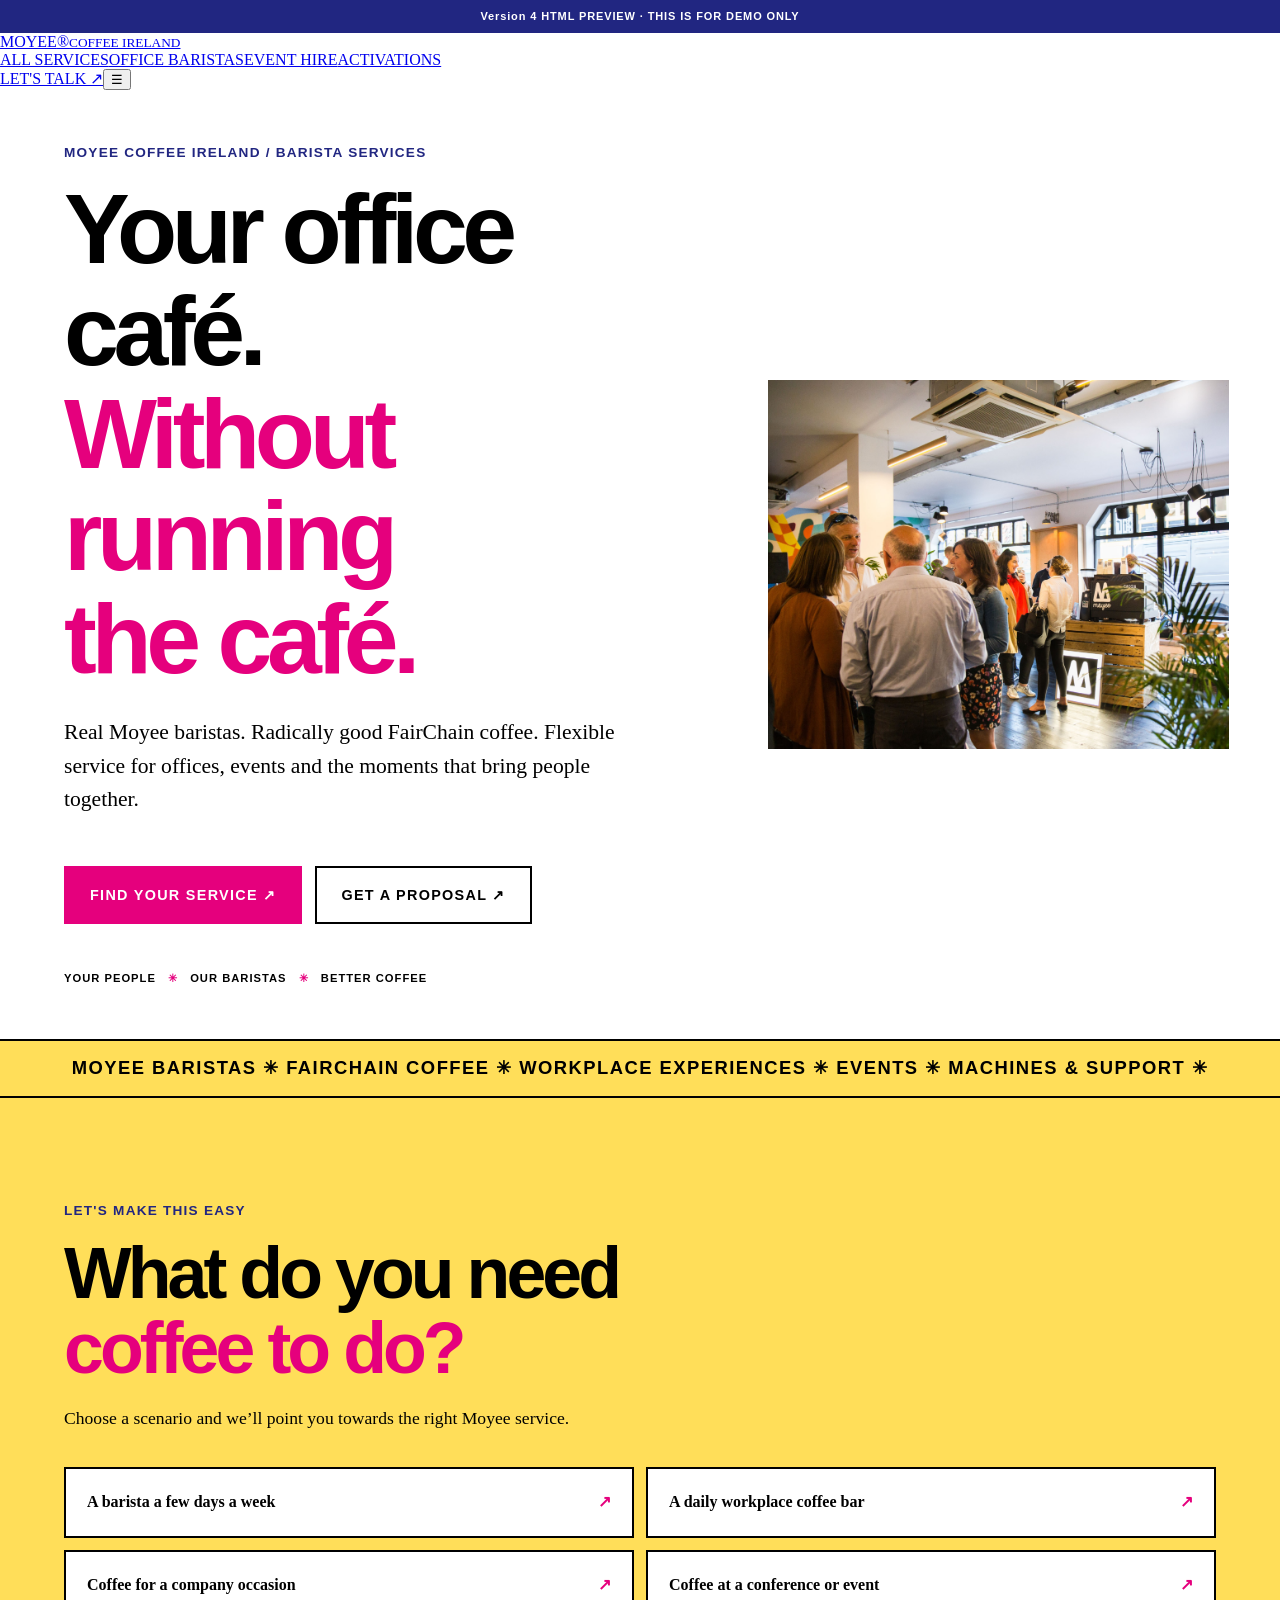
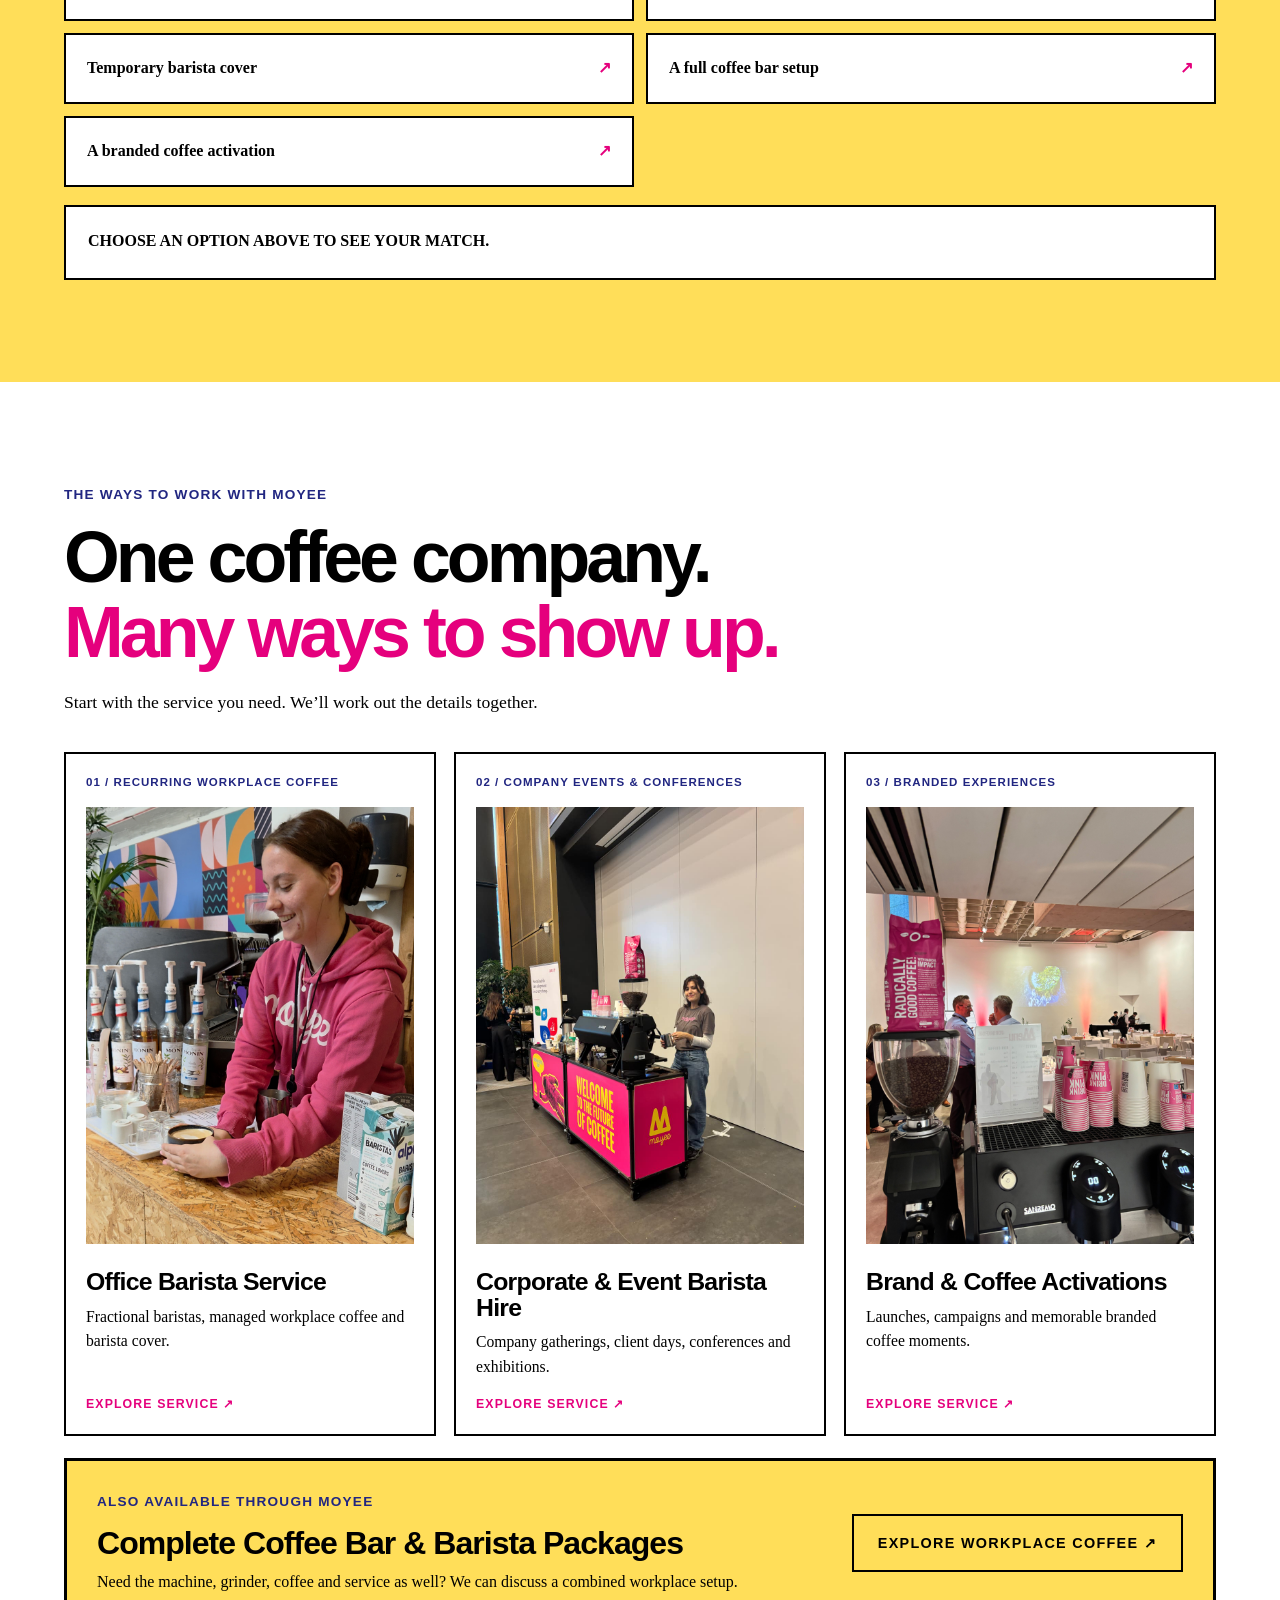
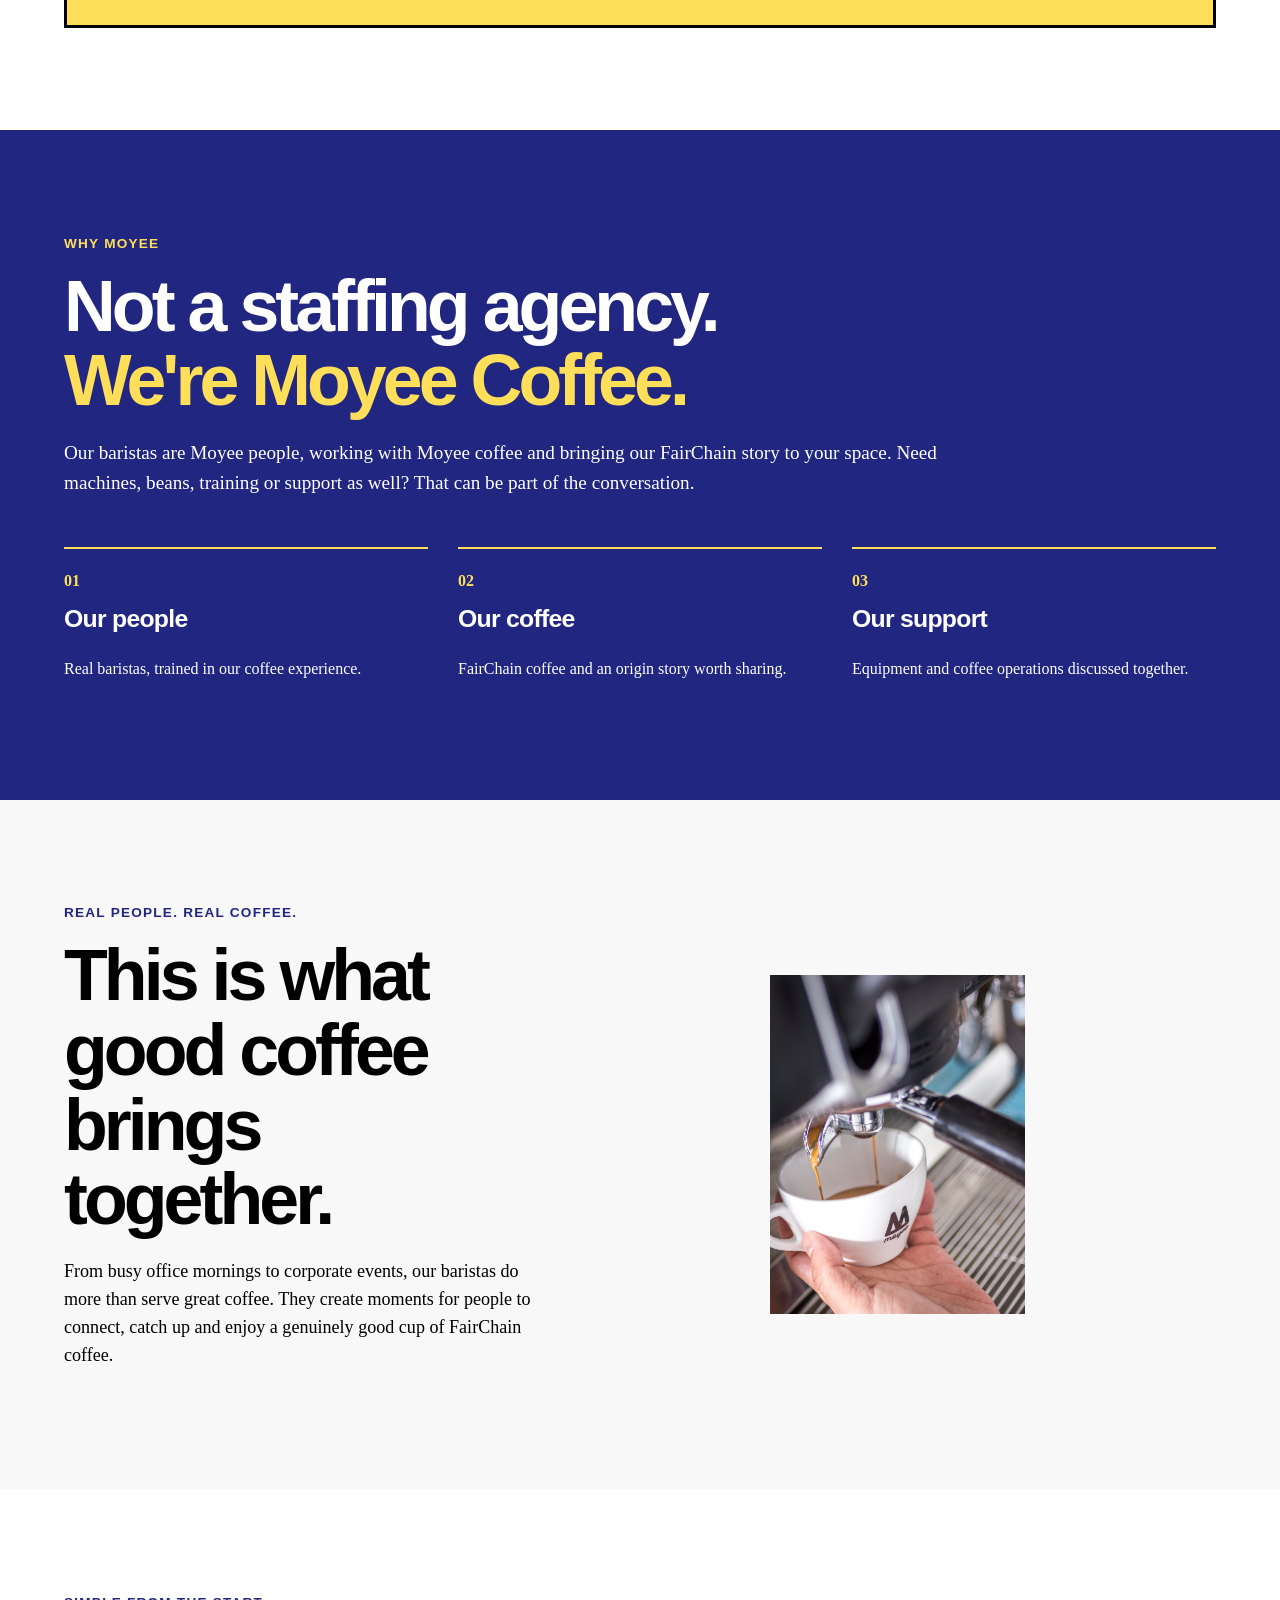
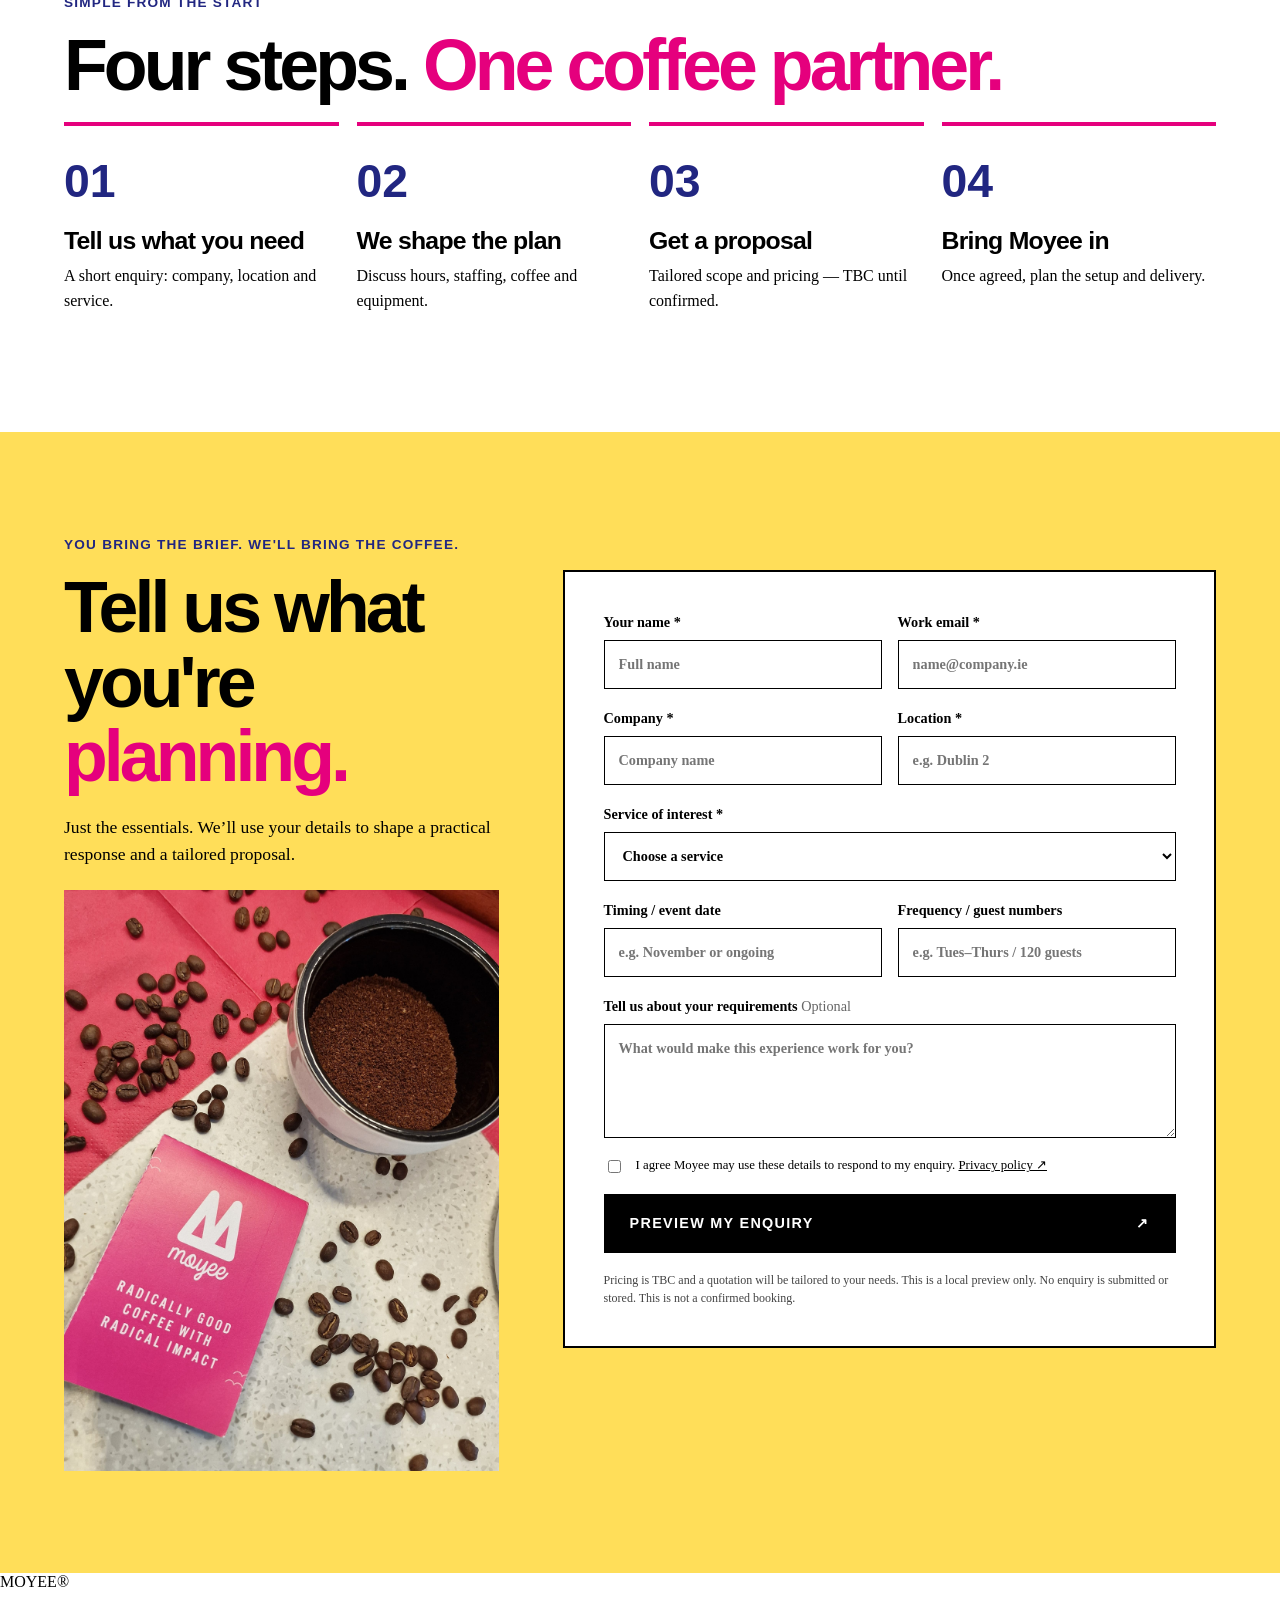
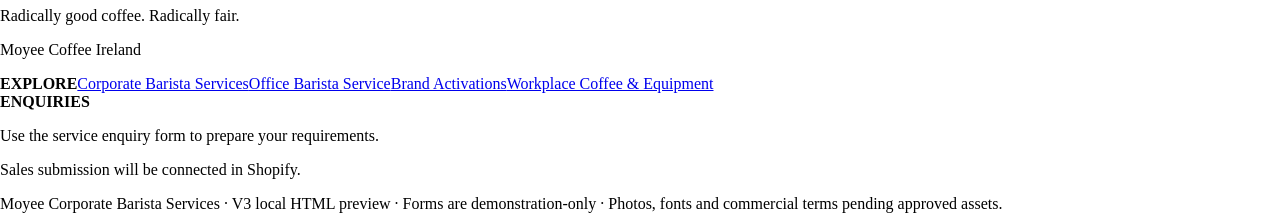
==== index.html @ 227c78f1 "Initial commit: Moyee Corporate Barista Services website" ====
<!DOCTYPE html>
<html lang="en-IE"><head><meta charset="utf-8"/><meta content="width=device-width,initial-scale=1" name="viewport"/><title>Corporate Barista Services Dublin &amp; Ireland | Moyee Coffee</title><meta content="Moyee barista services for workplaces, corporate events and branded coffee activations. Explore flexible Moyee baristas and request a tailored quote." name="description"/><link href="https://moyeecoffee.ie/pages/corporate-barista-services" rel="canonical"/><meta content="#e5007d" name="theme-color"/><meta content="website" property="og:type"/><meta content="Corporate Barista Services Dublin &amp; Ireland | Moyee Coffee" property="og:title"/><meta content="Moyee barista services for workplaces, corporate events and branded coffee activations. Explore flexible Moyee baristas and request a tailored quote." property="og:description"/><meta content="https://moyeecoffee.ie/pages/corporate-barista-services" property="og:url"/><link href="assets/moyee-barista.css" rel="stylesheet"/><link href="assets/preview.css" rel="stylesheet"/><script defer="" src="assets/preview.js"></script><script type="application/ld+json">{"@context": "https://schema.org", "@type": "WebPage", "name": "Corporate Barista Services Dublin & Ireland | Moyee Coffee", "url": "https://moyeecoffee.ie/pages/corporate-barista-services", "description": "Moyee barista services for workplaces, corporate events and branded coffee activations. Explore flexible Moyee baristas and request a tailored quote.", "isPartOf": {"@type": "WebSite", "name": "Moyee Coffee Ireland", "url": "https://moyeecoffee.ie/"}}</script><link href="assets/image-slots.css" rel="stylesheet"/>

<style id="moyee-index-photo-fits">
/* Index image crops: hero 5:4, all other photos 3:4; the containers handle display. */
.moyee-image-slot > img { max-width:none; object-fit:cover; }
.hero-photo.moyee-image-slot > img { object-position:50% 45%; }
.service-card .card-pic[data-image-file="moyee-home-office-barista.jpg"] > img { object-position:50% 40%; }
.service-card .card-pic[data-image-file="moyee-home-event-barista.jpeg"] > img { object-position:50% 42%; }
.service-card .card-pic[data-image-file="moyee-home-brand-activation.jpg"] > img { object-position:50% 42%; }
.proof .moyee-image-slot > img { object-position:50% 38%; }
.form-photo.moyee-image-slot > img { object-position:50% 42%; }
@media (max-width: 700px) {
 .hero-photo.moyee-image-slot > img { object-position:50% 45%; }
 .proof .moyee-image-slot > img { object-position:50% 35%; }
}
</style>

<style id="moyee-index-compact-images">
/* Index-only: hero 5:4, all other image slots 3:4 (portrait), no inner padding/frame. */
.moyee-barista .hero { min-height:0; grid-template-columns:minmax(0,1.2fr) minmax(0,.8fr); align-items:stretch; }
.moyee-barista .hero-copy { padding:clamp(30px,4vw,56px) clamp(24px,5vw,72px); }
.moyee-barista .hero-photo.moyee-image-slot { min-height:0; height:auto; aspect-ratio:5 / 4; align-self:center; margin:20px clamp(20px,4vw,60px) 20px 0; }
.moyee-barista .service-card .card-pic.moyee-image-slot { min-height:0; height:auto; aspect-ratio:3 / 4; padding:0; }
.moyee-barista .proof .photo.moyee-image-slot { min-height:0; height:auto; aspect-ratio:3 / 4; width:40%; justify-self:center; }
.moyee-barista .form-photo.moyee-image-slot { min-height:0; height:auto; aspect-ratio:3 / 4; margin-top:22px; }
/* Keep the subject visible when photos are cropped into portrait frames. */
.moyee-barista .hero-photo.moyee-image-slot > img { object-position:50% 45%; }
.moyee-barista .service-card .card-pic[data-image-file="moyee-home-office-barista.jpg"] > img { object-position:50% 40%; }
.moyee-barista .service-card .card-pic[data-image-file="moyee-home-event-barista.jpeg"] > img { object-position:50% 42%; }
.moyee-barista .service-card .card-pic[data-image-file="moyee-home-brand-activation.jpg"] > img { object-position:50% 42%; }
.moyee-barista .proof .moyee-image-slot > img { object-position:50% 38%; }
.moyee-barista .form-photo.moyee-image-slot > img { object-position:50% 42%; }
@media (max-width:720px) {
 .moyee-barista .hero { grid-template-columns:1fr; }
 .moyee-barista .hero-photo.moyee-image-slot { order:-1; width:auto; aspect-ratio:5 / 4; margin:0 18px; }
 .moyee-barista .hero-copy { padding:35px 24px 45px; }
 .moyee-barista .service-card .card-pic.moyee-image-slot { aspect-ratio:3 / 4; }
 .moyee-barista .proof .photo.moyee-image-slot { aspect-ratio:3 / 4; }
 .moyee-barista .form-photo.moyee-image-slot { aspect-ratio:3 / 4; }
}
</style>

<style id="moyee-image-hard-cap">
/* HARD CAP: hero 5:4, other slots 3:4; image fills the box, no frame/outline. */
.moyee-image-slot {
  position:relative; overflow:hidden; display:block;
  padding:0 !important;
  border:0 !important;
  outline:0 !important;
  box-shadow:none !important;
  background:transparent;
}
.moyee-image-slot > img {
  position:absolute; inset:0;
  width:100% !important;
  height:100% !important;
  max-width:100% !important;
  max-height:100% !important;
  object-fit:cover;
  object-position:center;
  display:block;
  padding:0 !important;
  border:0 !important;
  outline:0 !important;
  box-shadow:none !important;
}
/* Slot-level aspect ratios so the box is always defined, even before the img loads. */
.hero-photo.moyee-image-slot { aspect-ratio:5 / 4; }
.service-card .card-pic.moyee-image-slot { aspect-ratio:3 / 4; }
.proof .photo.moyee-image-slot { aspect-ratio:3 / 4; }
.form-photo.moyee-image-slot { aspect-ratio:3 / 4; }
/* Hide placeholder chips/labels once the real image has loaded. */
.moyee-image-slot.moyee-image-loaded .placeholder-chip,
.moyee-image-slot.moyee-image-loaded > strong,
.moyee-image-slot.moyee-image-loaded > p,
.moyee-image-slot.moyee-image-loaded .moyee-file-label { display:none; }
</style>

</head><body><div class="preview-ribbon">Version 4 HTML PREVIEW · THIS IS FOR DEMO ONLY </div><header class="top"><a aria-label="Moyee services home" class="wordmark" href="index.html">MOYEE<span>®</span><small>COFFEE IRELAND</small></a><nav aria-label="Main navigation"><a href="index.html">ALL SERVICES</a><a href="barista-as-a-service.html">OFFICE BARISTAS</a><a href="corporate-event-barista-hire.html">EVENT HIRE</a><a href="branded-coffee-activations.html">ACTIVATIONS</a></nav><a class="nav-cta" href="index.html#enquire">LET'S TALK ↗</a><button aria-expanded="false" aria-label="Toggle menu" class="menu" type="button">☰</button></header>

<div class="moyee-barista" data-moyee-barista=""><main>

<section class="hero">
  <div class="hero-copy">
    <div class="eyebrow">MOYEE COFFEE IRELAND / BARISTA SERVICES</div>
    <h1>Your office café.<br/><em>Without running<br/>the café.</em></h1>
    <p class="hero-desc">Real Moyee baristas. Radically good FairChain coffee. Flexible service for offices, events and the moments that bring people together.</p>
    <div class="cta-row"><a class="btn btn-pink" href="#finder">FIND YOUR SERVICE ↗</a><a class="btn btn-outline" href="#enquire">GET A PROPOSAL ↗</a></div>
    <div class="micro-trust">YOUR PEOPLE <span>✳</span> OUR BARISTAS <span>✳</span> BETTER COFFEE</div>
  </div>
  <div aria-label="Image placeholder: HERO IMAGE: landscape photo of a real Moyee barista serving a flat white in a contemporary Irish office" class="photo hero-photo moyee-image-slot" data-image-file="moyee-home-hero.jpg" role="img">
    <img alt="Wide action photograph: real Moyee barista handing a flat white to an employee in a contemporary Irish office; branded setup and people in frame"
         decoding="async" fetchpriority="high" loading="eager"
         onerror='this.parentElement.classList.remove("moyee-image-loaded")'
         onload='this.parentElement.classList.add("moyee-image-loaded")'
         src="assets/moyee-home-hero.jpg"
         srcset="assets/moyee-home-hero.jpg 1500w"
         sizes="(max-width:720px) 100vw, 55vw"
         width="1500" height="1200"/>
    <span class="placeholder-chip">PHOTO DIRECTION / REPLACE WITH REAL IMAGE</span>
    <strong>THE MOYEE WORKPLACE MOMENT</strong>
    <p>HERO IMAGE: landscape photo of a real Moyee barista serving a flat white in a contemporary Irish office; lively people, coffee action, visible Moyee branding; leave visual space for mobile crop.</p>
    <span class="moyee-file-label">ADD IMAGE: assets/moyee-home-hero.jpg</span>
  </div>
</section>

<section aria-label="Our service strengths" class="ticker"><span>MOYEE BARISTAS ✳ FAIRCHAIN COFFEE ✳ WORKPLACE EXPERIENCES ✳ EVENTS ✳ MACHINES &amp; SUPPORT ✳</span></section>

<section class="section finder" id="finder"><div class="section-head"><div class="eyebrow">LET'S MAKE THIS EASY</div><h2>What do you need<br/><em>coffee to do?</em></h2><p>Choose a scenario and we’ll point you towards the right Moyee service.</p></div><div class="finder-grid"><button data-find="fractional">A barista a few days a week <span>↗</span></button><button data-find="managed">A daily workplace coffee bar <span>↗</span></button><button data-find="corporate">Coffee for a company occasion <span>↗</span></button><button data-find="event">Coffee at a conference or event <span>↗</span></button><button data-find="cover">Temporary barista cover <span>↗</span></button><button data-find="package">A full coffee bar setup <span>↗</span></button><button data-find="activation">A branded coffee activation <span>↗</span></button></div><div aria-live="polite" class="finder-output" id="finder-output">CHOOSE AN OPTION ABOVE TO SEE YOUR MATCH.</div></section>

<section class="section" id="services">
  <div class="section-head"><div class="eyebrow">THE WAYS TO WORK WITH MOYEE</div><h2>One coffee company.<br/><em>Many ways to show up.</em></h2><p>Start with the service you need. We’ll work out the details together.</p></div>
  <div class="card-grid">

    <a class="service-card" href="barista-as-a-service.html">
      <div class="card-n">01 / RECURRING WORKPLACE COFFEE</div>
      <div class="card-pic moyee-image-slot" data-image-file="moyee-home-office-barista.jpg">
        <img alt="Real Moyee barista working at an office espresso station and interacting with colleagues"
             decoding="async" loading="lazy"
             onerror='this.parentElement.classList.remove("moyee-image-loaded")'
             onload='this.parentElement.classList.add("moyee-image-loaded")'
             src="assets/moyee-home-office-barista.jpg"
             srcset="assets/moyee-home-office-barista.jpg 900w"
             sizes="(max-width:720px) 90vw, 30vw"
             width="900" height="1200"/>
        REAL MOYEE PHOTO: barista serving colleagues in a workplace coffee bar, lively but authentic.
        <span class="moyee-file-label">ADD IMAGE: assets/moyee-home-office-barista.jpg</span>
      </div>
      <h3>Office Barista Service</h3>
      <p>Fractional baristas, managed workplace coffee and barista cover.</p>
      <span class="card-link">EXPLORE SERVICE ↗</span>
    </a>

    <a class="service-card" href="corporate-event-barista-hire.html">
      <div class="card-n">02 / COMPANY EVENTS &amp; CONFERENCES</div>
      <div class="card-pic moyee-image-slot" data-image-file="moyee-home-event-barista.jpeg">
        <img alt="Moyee espresso service at a conference or corporate gathering, showing guests and environment"
             decoding="async" loading="lazy"
             onerror='this.parentElement.classList.remove("moyee-image-loaded")'
             onload='this.parentElement.classList.add("moyee-image-loaded")'
             src="assets/moyee-home-event-barista.jpeg"
             srcset="assets/moyee-home-event-barista.jpeg 900w"
             sizes="(max-width:720px) 90vw, 30vw"
             width="900" height="1200"/>
        REAL MOYEE PHOTO: on-site espresso bar at a busy corporate event with staff and guests.
        <span class="moyee-file-label">ADD IMAGE: assets/moyee-home-event-barista.jpeg</span>
      </div>
      <h3>Corporate &amp; Event Barista Hire</h3>
      <p>Company gatherings, client days, conferences and exhibitions.</p>
      <span class="card-link">EXPLORE SERVICE ↗</span>
    </a>

    <a class="service-card" href="branded-coffee-activations.html">
      <div class="card-n">03 / BRANDED EXPERIENCES</div>
      <div class="card-pic moyee-image-slot" data-image-file="moyee-home-brand-activation.jpg">
        <img alt="Branded Moyee coffee activation with cups, signage, barista and attendees"
             decoding="async" loading="lazy"
             onerror='this.parentElement.classList.remove("moyee-image-loaded")'
             onload='this.parentElement.classList.add("moyee-image-loaded")'
             src="assets/moyee-home-brand-activation.jpg"
             srcset="assets/moyee-home-brand-activation.jpg 900w"
             sizes="(max-width:720px) 90vw, 30vw"
             width="900" height="1200"/>
        REAL MOYEE PHOTO: a branded coffee activation with Moyee baristas, cups and event identity.
        <span class="moyee-file-label">ADD IMAGE: assets/moyee-home-brand-activation.jpg</span>
      </div>
      <h3>Brand &amp; Coffee Activations</h3>
      <p>Launches, campaigns and memorable branded coffee moments.</p>
      <span class="card-link">EXPLORE SERVICE ↗</span>
    </a>

  </div>
  <div class="subservice">
    <div><div class="eyebrow">ALSO AVAILABLE THROUGH MOYEE</div><h3>Complete Coffee Bar &amp; Barista Packages</h3><p>Need the machine, grinder, coffee and service as well? We can discuss a combined workplace setup.</p></div>
    <a class="btn btn-outline-dark" href="https://moyeecoffee.ie/pages/workplace-coffee">EXPLORE WORKPLACE COFFEE ↗</a>
  </div>
</section>

<section class="section dark-band" id="why"><div class="eyebrow yellow-text">WHY MOYEE</div><h2>Not a staffing agency.<br/><em>We're Moyee Coffee.</em></h2><p>Our baristas are Moyee people, working with Moyee coffee and bringing our FairChain story to your space. Need machines, beans, training or support as well? That can be part of the conversation.</p><div class="why-grid"><div><span>01</span><h3>Our people</h3><p>Real baristas, trained in our coffee experience.</p></div><div><span>02</span><h3>Our coffee</h3><p>FairChain coffee and an origin story worth sharing.</p></div><div><span>03</span><h3>Our support</h3><p>Equipment and coffee operations discussed together.</p></div></div></section>

<section class="section proof">
  <div><div class="eyebrow">REAL PEOPLE. REAL COFFEE.</div><h2>This is what good coffee brings together.</h2><p>From busy office mornings to corporate events, our baristas do more than serve great coffee. They create moments for people to connect, catch up and enjoy a genuinely good cup of FairChain coffee.</p></div>
  <div aria-label="Image placeholder: REAL MOYEE PHOTOS: collage of office service, event setup and baristas engaging with guests." class="photo moyee-image-slot" data-image-file="moyee-home-proof-gallery.jpg" role="img">
    <img alt="Single wide composed collage or landscape image showing genuine Moyee workplace services, an event setup and people with coffee"
         decoding="async" loading="lazy"
         onerror='this.parentElement.classList.remove("moyee-image-loaded")'
         onload='this.parentElement.classList.add("moyee-image-loaded")'
         src="assets/moyee-home-proof-gallery.jpg"
         srcset="assets/moyee-home-proof-gallery.jpg 400w"
         sizes="(max-width:320px) 100vw, 45vw"
         width="400" height="800"/>
    <span class="placeholder-chip">PHOTO DIRECTION / REPLACE WITH REAL IMAGE</span>
    <strong>CASE STUDY + WORKPLACE GALLERY</strong>
    <p>REAL MOYEE PHOTOS: collage of office service, event setup and baristas engaging with guests. Include existing approved case study and its original wording.</p>
    <span class="moyee-file-label">ADD IMAGE: assets/moyee-home-proof-gallery.jpg</span>
  </div>
</section>

<section class="section" id="how"><div class="eyebrow">SIMPLE FROM THE START</div><h2>Four steps. <em>One coffee partner.</em></h2><div class="steps"><div><b>01</b><h3>Tell us what you need</h3><p>A short enquiry: company, location and service.</p></div><div><b>02</b><h3>We shape the plan</h3><p>Discuss hours, staffing, coffee and equipment.</p></div><div><b>03</b><h3>Get a proposal</h3><p>Tailored scope and pricing — TBC until confirmed.</p></div><div><b>04</b><h3>Bring Moyee in</h3><p>Once agreed, plan the setup and delivery.</p></div></div></section>

<section class="enquiry section" id="enquire">
  <div class="eyebrow">YOU BRING THE BRIEF. WE'LL BRING THE COFFEE.</div>
  <div class="form-grid">
    <div><h2>Tell us what you're <em>planning.</em></h2><p>Just the essentials. We’ll use your details to shape a practical response and a tailored proposal.</p>
      <div aria-label="Image placeholder: REAL MOYEE PHOTO: barista handing a finished coffee across the counter to a smiling client." class="photo form-photo moyee-image-slot" data-image-file="moyee-home-enquiry.jpg" role="img">
        <img alt="Candid image of a Moyee barista passing a drink to a smiling guest, warmth and human connection"
             decoding="async" loading="lazy"
             onerror='this.parentElement.classList.remove("moyee-image-loaded")'
             onload='this.parentElement.classList.add("moyee-image-loaded")'
             src="assets/moyee-home-enquiry.jpg"
             srcset="assets/moyee-home-enquiry.jpg 900w"
             sizes="(max-width:720px) 90vw, 30vw"
             width="900" height="1200"/>
        <span class="placeholder-chip">PHOTO DIRECTION / REPLACE WITH REAL IMAGE</span>
        <strong>A MOMENT OF CONNECTION</strong>
        <p>REAL MOYEE PHOTO: barista handing a finished coffee across the counter to a smiling client; human, unposed, authentic.</p>
        <span class="moyee-file-label">ADD IMAGE: assets/moyee-home-enquiry.jpg</span>
      </div>
    </div>
    <form class="lead-form" data-demo-form="" id="MoyeeBaristaEnquiry">
<input name="contact[subject]" type="hidden" value="Moyee B2B Barista Services Enquiry"/>
<input name="contact[origin_page]" type="hidden" value="https://moyeecoffee.ie/pages/corporate-barista-services"/>
<input id="MoyeeEnquiryBody-corporate-barista-services" name="contact[body]" type="hidden" value="Corporate barista enquiry submitted via Corporate Barista Services Ireland | Moyee Coffee"/>
<div class="two"><label>Your name *<input autocomplete="name" name="contact[name]" placeholder="Full name" required=""/></label><label>Work email *<input autocomplete="email" name="contact[email]" placeholder="name@company.ie" required="" type="email"/></label></div>
<div class="two"><label>Company *<input autocomplete="organization" name="contact[company]" placeholder="Company name" required=""/></label><label>Location *<input name="contact[location]" placeholder="e.g. Dublin 2" required=""/></label></div>
<label>Service of interest *<select id="MoyeeServiceSelect-corporate-barista-services" name="contact[service]" required=""><option selected="selected" value="">Choose a service</option><option value="Fractional Barista Service">Fractional Barista Service</option><option value="Managed Barista Service">Managed Barista Service</option><option value="Corporate Barista Hire">Corporate Barista Hire</option><option value="Event Barista Hire">Event Barista Hire</option><option value="Temporary Barista Cover">Temporary Barista Cover</option><option value="Coffee Bar &amp; Barista Package">Coffee Bar &amp; Barista Package</option><option value="Brand &amp; Coffee Activations">Brand &amp; Coffee Activations</option><option value="Not sure yet — help me choose">Not sure yet — help me choose</option></select></label>
<div class="two"><label>Timing / event date<input name="contact[timing]" placeholder="e.g. November or ongoing"/></label><label>Frequency / guest numbers<input name="contact[scale]" placeholder="e.g. Tues–Thurs / 120 guests"/></label></div>
<label>Tell us about your requirements <span class="optional">Optional</span><textarea name="contact[requirements]" placeholder="What would make this experience work for you?" rows="4"></textarea></label>
<label class="consent"><input name="moyee_consent" required="" type="checkbox"/> <span>I agree Moyee may use these details to respond to my enquiry. <a href="https://moyeecoffee.ie/policies/privacy-policy">Privacy policy ↗</a></span></label>
<button class="btn btn-black" type="submit">PREVIEW MY ENQUIRY <span>↗</span></button>
<p class="form-micro">Pricing is TBC and a quotation will be tailored to your needs. This is a local preview only. No enquiry is submitted or stored. This is not a confirmed booking.</p>
</form></div></section></main></div>

<footer><div><div class="footer-logo">MOYEE®</div><p>Radically good coffee. Radically fair.</p><p>Moyee Coffee Ireland</p></div><div><b>EXPLORE</b><a href="index.html">Corporate Barista Services</a><a href="barista-as-a-service.html">Office Barista Service</a><a href="branded-coffee-activations.html">Brand Activations</a><a href="https://moyeecoffee.ie/pages/workplace-coffee" rel="noopener" target="_blank">Workplace Coffee &amp; Equipment</a></div><div><b>ENQUIRIES</b><p>Use the service enquiry form to prepare your requirements.</p><p>Sales submission will be connected in Shopify.</p></div><div class="foot-note">Moyee Corporate Barista Services · V3 local HTML preview · Forms are demonstration-only · Photos, fonts and commercial terms pending approved assets.</div></footer></body></html>
---- assets/moyee-barista.css ----
/* Scoped to embedded Moyee barista service sections, not Shopify theme chrome. */
@scope (.moyee-barista) {
/* MOYEE COLOR PALETTE supplied by user. Official fonts require licensed webfont files from Moyee. */
.moyee-barista{--pink:#e5007d;--blue:#212681;--yellow:#ffde59;--white:#fff;--black:#000;--hair:#ddd;--display:'DURK TRIAL','Arial Black','Impact',sans-serif;--narrow:'Alternategotno3ds','Alternate Gothic No3 D','Arial Narrow',sans-serif}*{box-sizing:border-box}html{scroll-behavior:smooth}body{margin:0;background:#fff;color:#000;font-family:Arial,Helvetica,sans-serif;line-height:1.55}a{color:inherit}button,input,textarea,select{font:inherit}button{cursor:pointer}h1,h2,h3,p{margin-top:0}h1,h2,h3{line-height:1.04}h1,h2{font-family:var(--display);font-weight:900;letter-spacing:-.055em}h1{font-size:clamp(3.2rem,7.7vw,8.2rem);margin-bottom:26px}h2{font-size:clamp(2.7rem,5.6vw,6.3rem);margin-bottom:20px}h3{font-family:var(--display);font-size:1.55rem;letter-spacing:-.03em}h1 em,h2 em{font-style:normal;color:var(--pink)}.eyebrow,.btn,.text-link,.card-link,.nav-cta,.top nav,.wordmark small,.card-n,.micro-trust,.placeholder-chip,.info-strip small,.footer-logo{font-family:var(--narrow);font-weight:800;letter-spacing:.09em}.eyebrow{font-size:.85rem;color:var(--blue);margin-bottom:15px}.top{position:sticky;top:0;z-index:50;background:var(--white);min-height:83px;border-bottom:2px solid #000;display:flex;align-items:center;justify-content:space-between;gap:18px;padding:10px clamp(20px,4vw,72px)}.wordmark{font-family:var(--display);font-weight:1000;font-size:2rem;letter-spacing:-.095em;text-decoration:none;line-height:.78;display:flex;align-items:baseline;gap:1px}.wordmark>span{color:var(--pink);font-size:.7em}.wordmark small{font-size:.51rem;letter-spacing:.15em;display:block;align-self:end;line-height:1.3;margin-left:8px}.top nav{display:flex;gap:clamp(12px,2vw,31px);font-size:.78rem}.top nav a{text-decoration:none}.top nav a:hover,.text-link:hover{color:var(--pink)}.nav-cta{background:var(--yellow);padding:13px 18px;text-decoration:none;font-size:.83rem;border:2px solid #000}.menu{display:none;border:0;background:transparent;font-size:1.7rem}.hero,.service-hero{display:grid;grid-template-columns:1.06fr .94fr;min-height:640px}.hero-copy,.service-hero>div:first-child{padding:clamp(40px,6vw,95px) clamp(24px,5vw,90px);display:flex;flex-direction:column;justify-content:center}.hero-desc{max-width:590px;font-size:clamp(1.05rem,1.8vw,1.35rem);line-height:1.55}.cta-row{display:flex;gap:13px;align-items:center;flex-wrap:wrap;margin:28px 0}.btn{display:inline-flex;align-items:center;justify-content:space-between;gap:22px;text-decoration:none;border:2px solid #000;padding:16px 24px;min-height:54px;font-size:.9rem;transition:transform .15s}.btn:hover{transform:translateY(-3px)}.btn-pink{background:var(--pink);color:#fff;border-color:var(--pink)}.btn-black{background:#000;color:#fff}.btn-outline{background:transparent}.btn-outline-dark{border-color:#000}.text-link{font-size:.9rem;text-decoration-thickness:2px;text-underline-offset:5px}.micro-trust{margin-top:18px;font-size:.7rem}.micro-trust span{color:var(--pink);padding:0 8px}.photo{min-height:270px;padding:25px;display:flex;flex-direction:column;justify-content:center;align-items:flex-start;background:repeating-linear-gradient(135deg,#eeeeef 0,#eeeeef 19px,#e0e0e2 19px,#e0e0e2 20px);border:2px dashed #9b9b9b;color:#252525}.photo strong{font-size:clamp(1.6rem,3vw,3rem);font-family:var(--display);letter-spacing:-.04em;line-height:1.07;max-width:470px}.photo p{max-width:490px;font-size:.92rem;line-height:1.5;margin:15px 0 0}.placeholder-chip{display:block;background:var(--yellow);border:1px solid #000;padding:6px 9px;color:#000;font-size:.61rem;margin-bottom:20px}.hero-photo{min-height:640px}.ticker{overflow:hidden;background:var(--yellow);border-block:2px solid #000;white-space:nowrap;font-family:var(--narrow);font-size:1.15rem;font-weight:900;letter-spacing:.08em;padding:13px 20px;text-align:center}.section{padding:clamp(55px,8vw,118px) clamp(24px,5vw,90px);scroll-margin-top:86px}.intro{max-width:1180px}.intro p{font-size:1.2rem;max-width:830px}.section-head{max-width:840px;margin-bottom:35px}.section-head p{font-size:1.1rem}.finder{background:var(--yellow)}.finder-grid{display:grid;grid-template-columns:repeat(2,1fr);gap:12px}.finder-grid button{background:#fff;border:2px solid #000;padding:21px;text-align:left;font-weight:800;font-size:1rem;display:flex;justify-content:space-between}.finder-grid button:hover,.finder-grid button.active{background:#000;color:#fff}.finder-grid button span{color:var(--pink)}.finder-output{background:var(--white);border:2px solid #000;padding:22px;margin-top:18px;min-height:75px;font-weight:700}.finder-output a{display:inline-block;background:var(--pink);padding:10px 15px;color:#fff;text-decoration:none;margin-left:15px}.card-grid{display:grid;grid-template-columns:repeat(3,minmax(0,1fr));gap:18px}.service-card{border:2px solid #000;padding:20px;text-decoration:none;min-height:380px;display:flex;flex-direction:column;transition:box-shadow .15s,transform .15s}.service-card:hover{box-shadow:8px 8px 0 var(--pink);transform:translate(-2px,-2px)}.card-n{font-size:.72rem;color:var(--blue);margin-bottom:15px}.card-pic{border:1px dashed #777;background:#f1f1f1;color:#555;font-size:.75rem;line-height:1.4;padding:16px;min-height:125px;margin-bottom:20px}.service-card h3{margin:5px 0 10px}.service-card p{font-size:.98rem}.card-link{margin-top:auto;color:var(--pink);font-size:.77rem}.subservice{border:3px solid #000;background:var(--yellow);padding:30px;margin-top:22px;display:flex;justify-content:space-between;align-items:center;gap:20px}.subservice h3{font-size:2rem;margin-bottom:10px}.subservice p{margin-bottom:0}.split-story{display:grid;grid-template-columns:1fr 1fr;gap:clamp(25px,5vw,85px);align-items:center}.pink-story{background:#ffe8f4}.split-story>div:last-child p{font-size:1.16rem}.dark-band{background:var(--blue);color:#fff}.dark-band h2 em{color:var(--yellow)}.dark-band>p{font-size:1.2rem;max-width:890px}.yellow-text{color:var(--yellow)}.why-grid{display:grid;grid-template-columns:repeat(3,1fr);gap:30px;margin-top:50px}.why-grid>div{border-top:2px solid var(--yellow);padding-top:20px}.why-grid span{color:var(--yellow);font-weight:900}.why-grid h3{margin-top:12px}.proof{display:grid;grid-template-columns:.85fr 1.15fr;gap:45px;background:#f8f8f8;align-items:center}.proof p{max-width:490px;font-size:1.13rem}.steps{display:grid;grid-template-columns:repeat(4,1fr);gap:18px}.steps>div{border-top:4px solid var(--pink);padding-top:20px}.steps b{font-family:var(--display);font-size:2.9rem;color:var(--blue)}.steps h3{margin:10px 0}.faq{background:#fafafa}.faq details{border-top:2px solid #000;max-width:980px;padding:20px 0}.faq details:last-child{border-bottom:2px solid #000}.faq summary{cursor:pointer;font-weight:800;font-size:1.18rem}.faq details p{margin:15px 0 0;max-width:750px}.enquiry{background:var(--yellow)}.form-grid{display:grid;grid-template-columns:.8fr 1.2fr;gap:clamp(25px,5vw,85px)}.form-grid>div>p{font-size:1.1rem}.form-photo{min-height:220px;margin-top:35px}.lead-form{background:#fff;border:2px solid #000;padding:clamp(20px,3vw,43px);display:flex;flex-direction:column;gap:18px;align-self:start}.lead-form label{display:block;font-weight:800;font-size:.89rem}.lead-form label span:not(.optional){color:var(--pink)}.lead-form input:not([type=checkbox]),.lead-form textarea,.lead-form select{display:block;width:100%;margin-top:7px;background:#fff;border:1.5px solid #000;padding:12px 14px;min-height:49px;border-radius:0}.two{display:grid;grid-template-columns:1fr 1fr;gap:16px}.consent{display:flex!important;gap:12px;align-items:flex-start;font-weight:400!important;font-size:.8rem!important}.consent input{margin-top:4px}.consent span{color:#000!important}.optional{color:#666;font-weight:400}.form-micro{font-size:.75rem;margin:0;color:#444}.form-result{padding:15px;background:#f4f4f4;border:1px solid #000;font-size:.9rem}.form-result a{font-weight:bold}.crumb{padding:17px clamp(24px,5vw,90px);background:#f5f5f5;border-bottom:1px solid #ddd;font-size:.78rem;font-weight:bold}.crumb a{color:var(--blue)}.service-hero h1{font-size:clamp(3rem,5.8vw,6.3rem)}.inclusion-grid{display:grid;grid-template-columns:repeat(2,1fr);gap:18px}.inclusion{background:#f6f6f6;border-top:3px solid var(--pink);padding:27px}.inclusion span{font-size:2rem;color:var(--pink)}.info-strip{display:grid;grid-template-columns:repeat(3,1fr);border:2px solid #000;margin-top:32px}.info-strip div{padding:20px;border-right:1px solid #000}.info-strip div:last-child{border:0}.info-strip small{display:block;color:var(--blue);margin-bottom:8px}.info-strip strong{font-size:.95rem}.mini{min-height:190px}.mini h3{font-size:1.4rem}footer{background:#000;color:#fff;padding:60px clamp(24px,5vw,90px) 25px;display:grid;grid-template-columns:2fr 1fr 1fr;gap:40px}footer a{display:block;font-size:.85rem;margin:8px 0;text-decoration:none}footer b{color:var(--yellow);font-size:.8rem}.footer-logo{font-size:3.5rem;letter-spacing:-.08em}.foot-note{grid-column:1/-1;border-top:1px solid #444;padding-top:18px;font-size:.75rem;color:#aaa}@media(max-width:1000px){.top nav{display:none}.menu{display:block}.top nav.open{display:flex;position:absolute;top:81px;left:0;right:0;background:#fff;flex-direction:column;padding:25px;border-bottom:2px solid #000}.card-grid{grid-template-columns:repeat(2,1fr)}.hero,.service-hero{min-height:0}.hero-photo{min-height:500px}}@media(max-width:720px){.top{min-height:74px}.wordmark{font-size:1.7rem}.nav-cta{display:none}.hero,.service-hero,.split-story,.proof,.form-grid{grid-template-columns:1fr}.hero-copy,.service-hero>div:first-child{padding:65px 24px}.hero-photo{min-height:330px;order:-1}.service-hero .hero-photo{order:-1}.hero h1{font-size:clamp(3.3rem,12vw,5rem)}.finder-grid,.card-grid,.inclusion-grid,.two,.info-strip,.why-grid,.steps{grid-template-columns:1fr}.subservice{flex-direction:column;align-items:start}.proof{gap:25px}.card-grid{gap:13px}.service-card{min-height:310px}.info-strip div{border:0;border-bottom:1px solid #000}.info-strip div:last-child{border:0}footer{grid-template-columns:1fr 1fr}.foot-note{grid-column:1/-1}.form-grid h2{font-size:3rem}.section{padding:65px 24px}.cta-row{align-items:stretch}.btn{font-size:.79rem}.finder-output a{display:block;margin:15px 0 0}.micro-trust{font-size:.59rem}}

}
.moyee-barista{--pink:#e5007d;--blue:#212681;--yellow:#ffde59;--white:#fff;--black:#000;--display:'DURK TRIAL','Arial Black',Impact,sans-serif;--narrow:'Alternategotno3ds','Alternate Gothic No3 D','Arial Narrow',sans-serif;color:#000;background:#fff;line-height:1.55}
.moyee-barista .photo-image img{display:block;width:100%;height:100%;object-fit:cover}.moyee-barista .photo-image.hero-photo{min-height:450px}.moyee-barista .lead-form label{color:#000}.moyee-barista .lead-form .consent input{width:auto}.moyee-barista .lead-form .form-result{margin-bottom:12px}
/* Font ownership: supply licensed .woff2 separately. Do not copy Canva trial fonts into theme without web licence. */
---- assets/preview.css ----
body{margin:0}.preview-ribbon{background:#212681;color:#fff;text-align:center;font:700 11px/1.4 Arial,sans-serif;letter-spacing:.08em;padding:9px 12px}.top{top:0}.moyee-barista .lead-form .form-result{display:block}.moyee-barista .lead-form .form-result[hidden]{display:none}@media(max-width:720px){.preview-ribbon{font-size:9px}.top{top:0}}
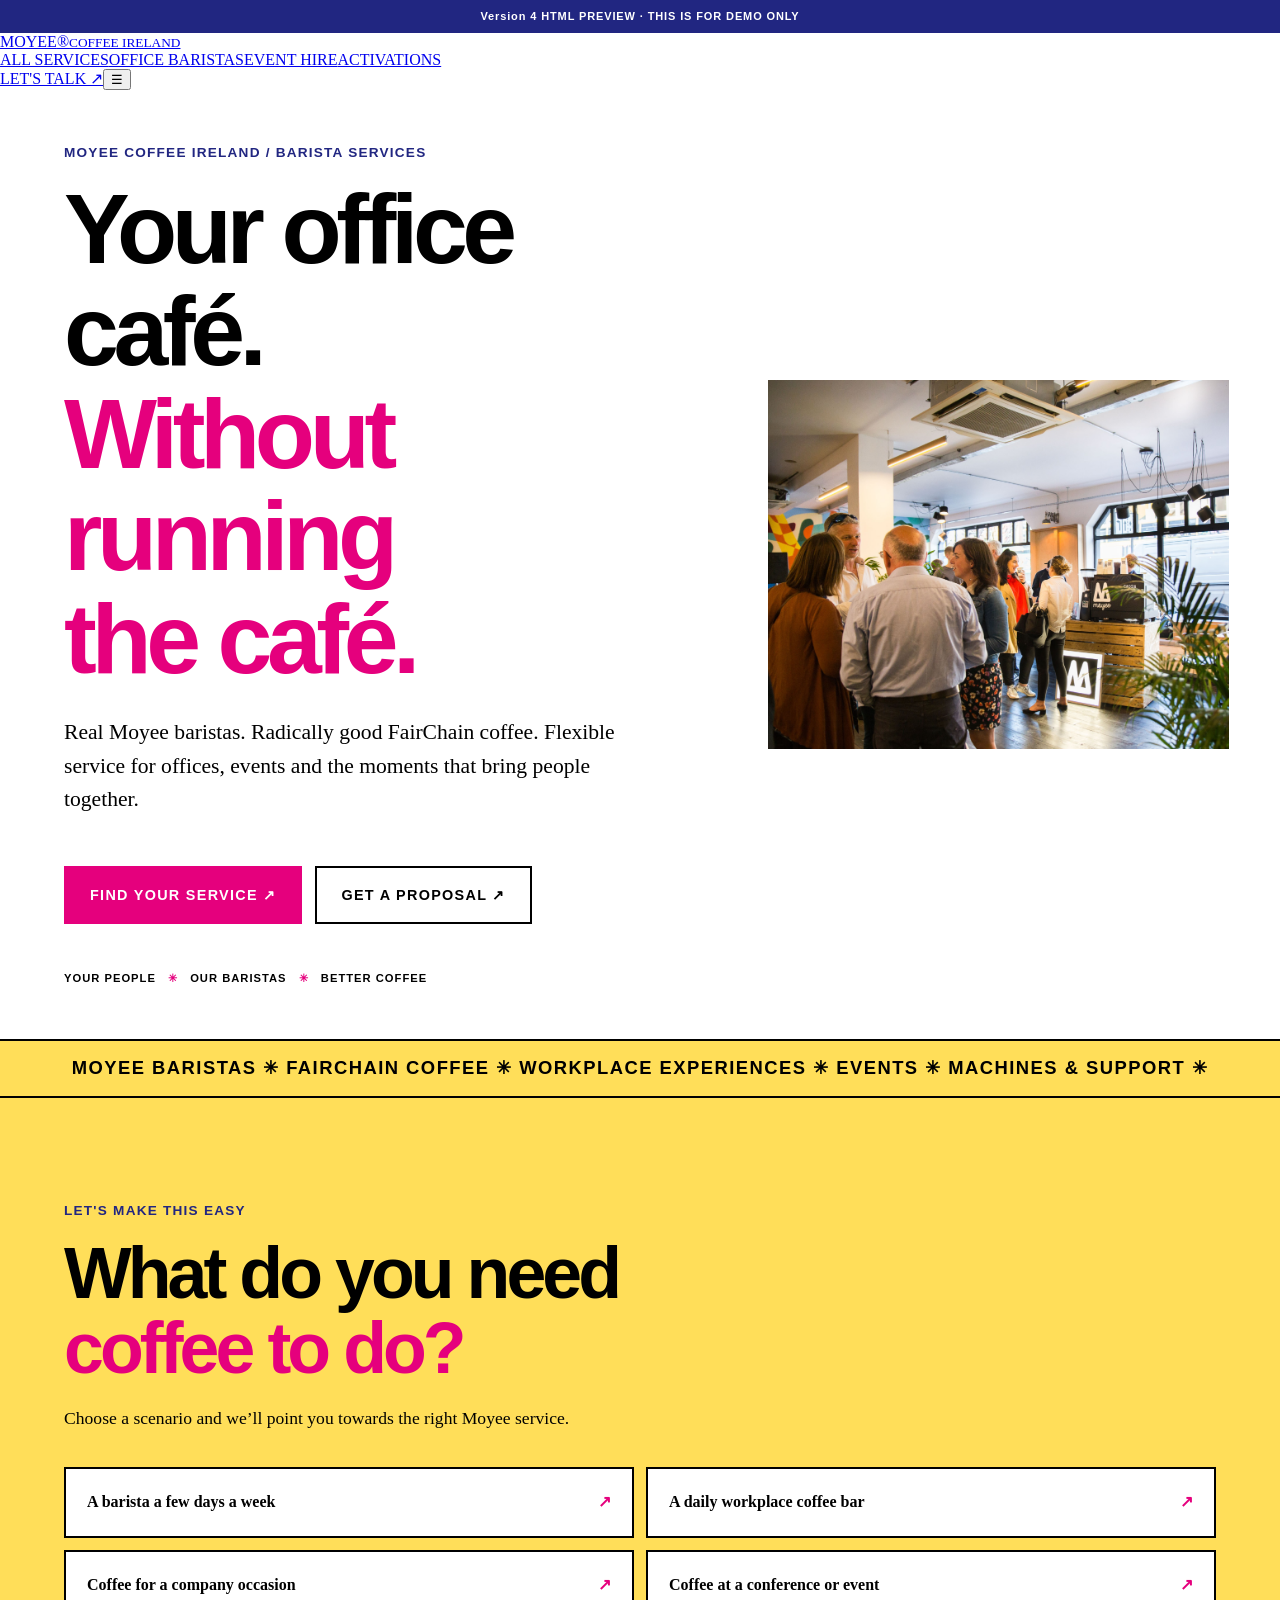
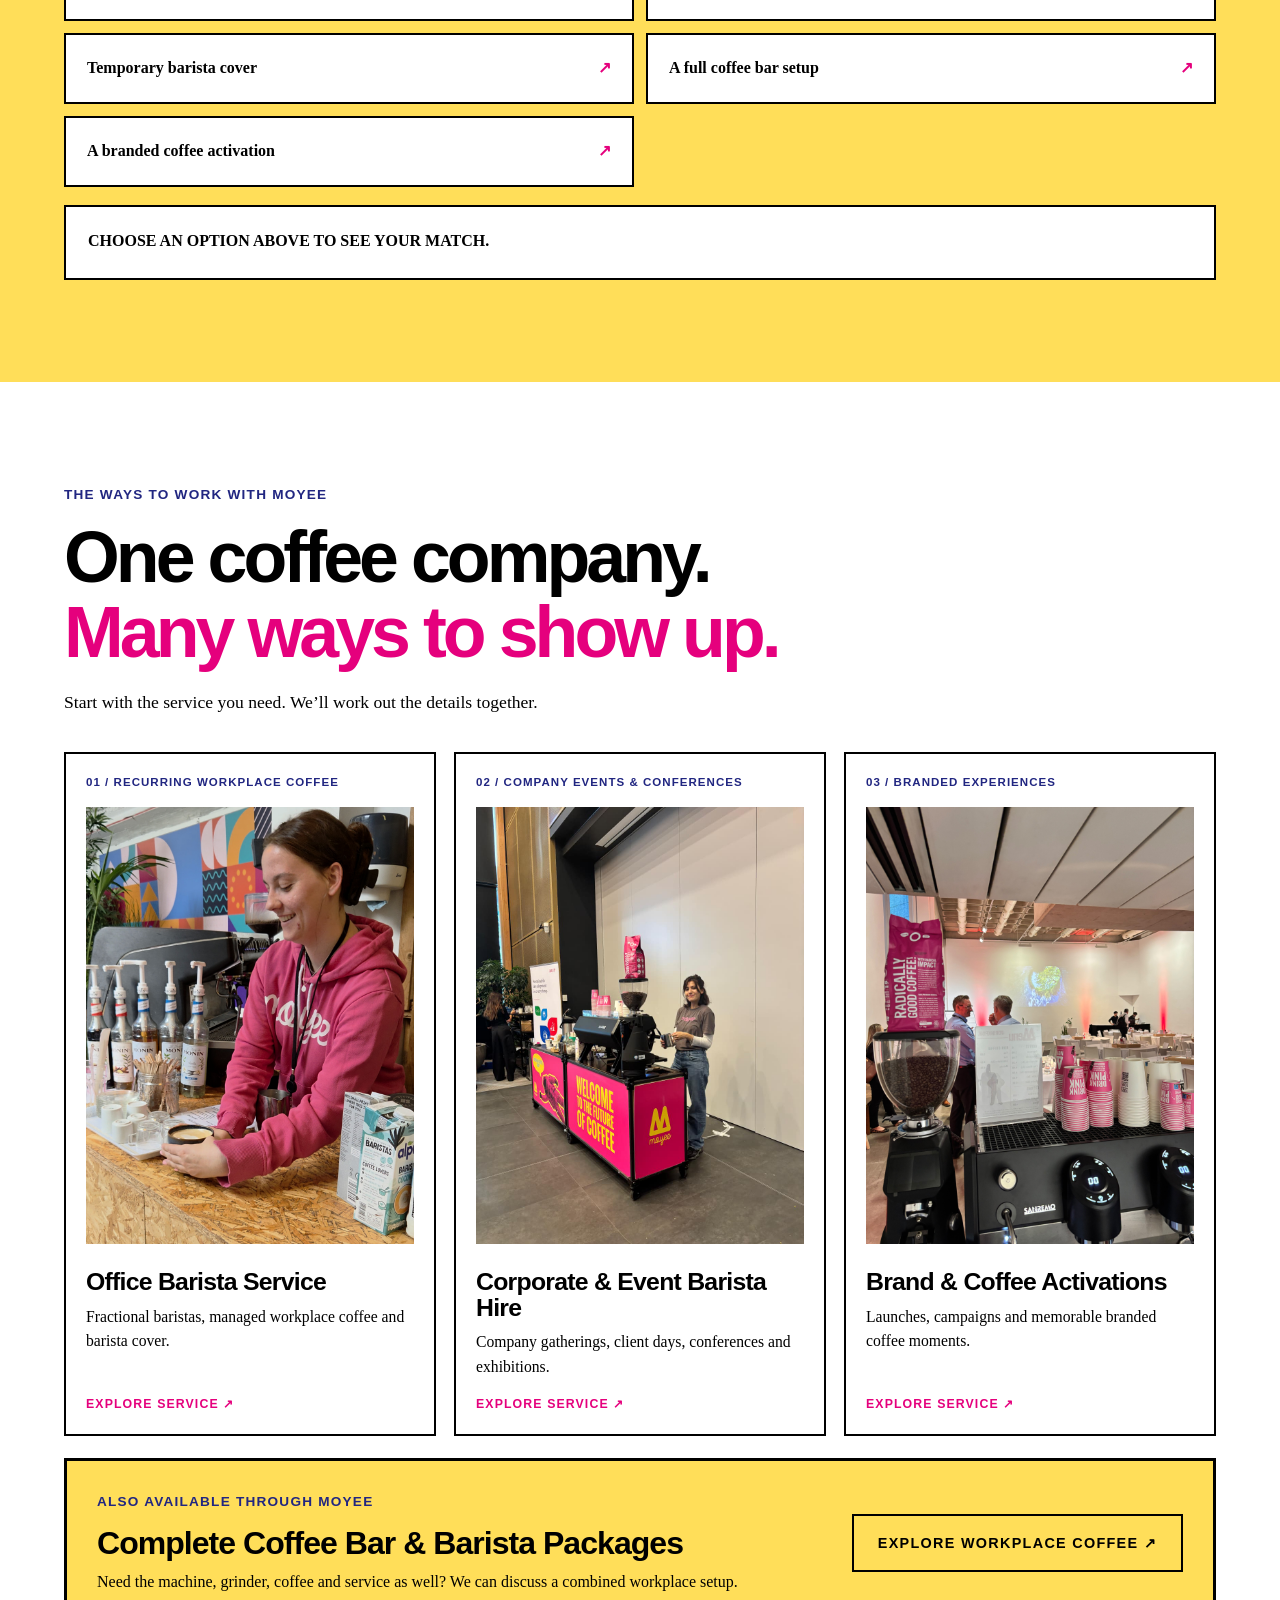
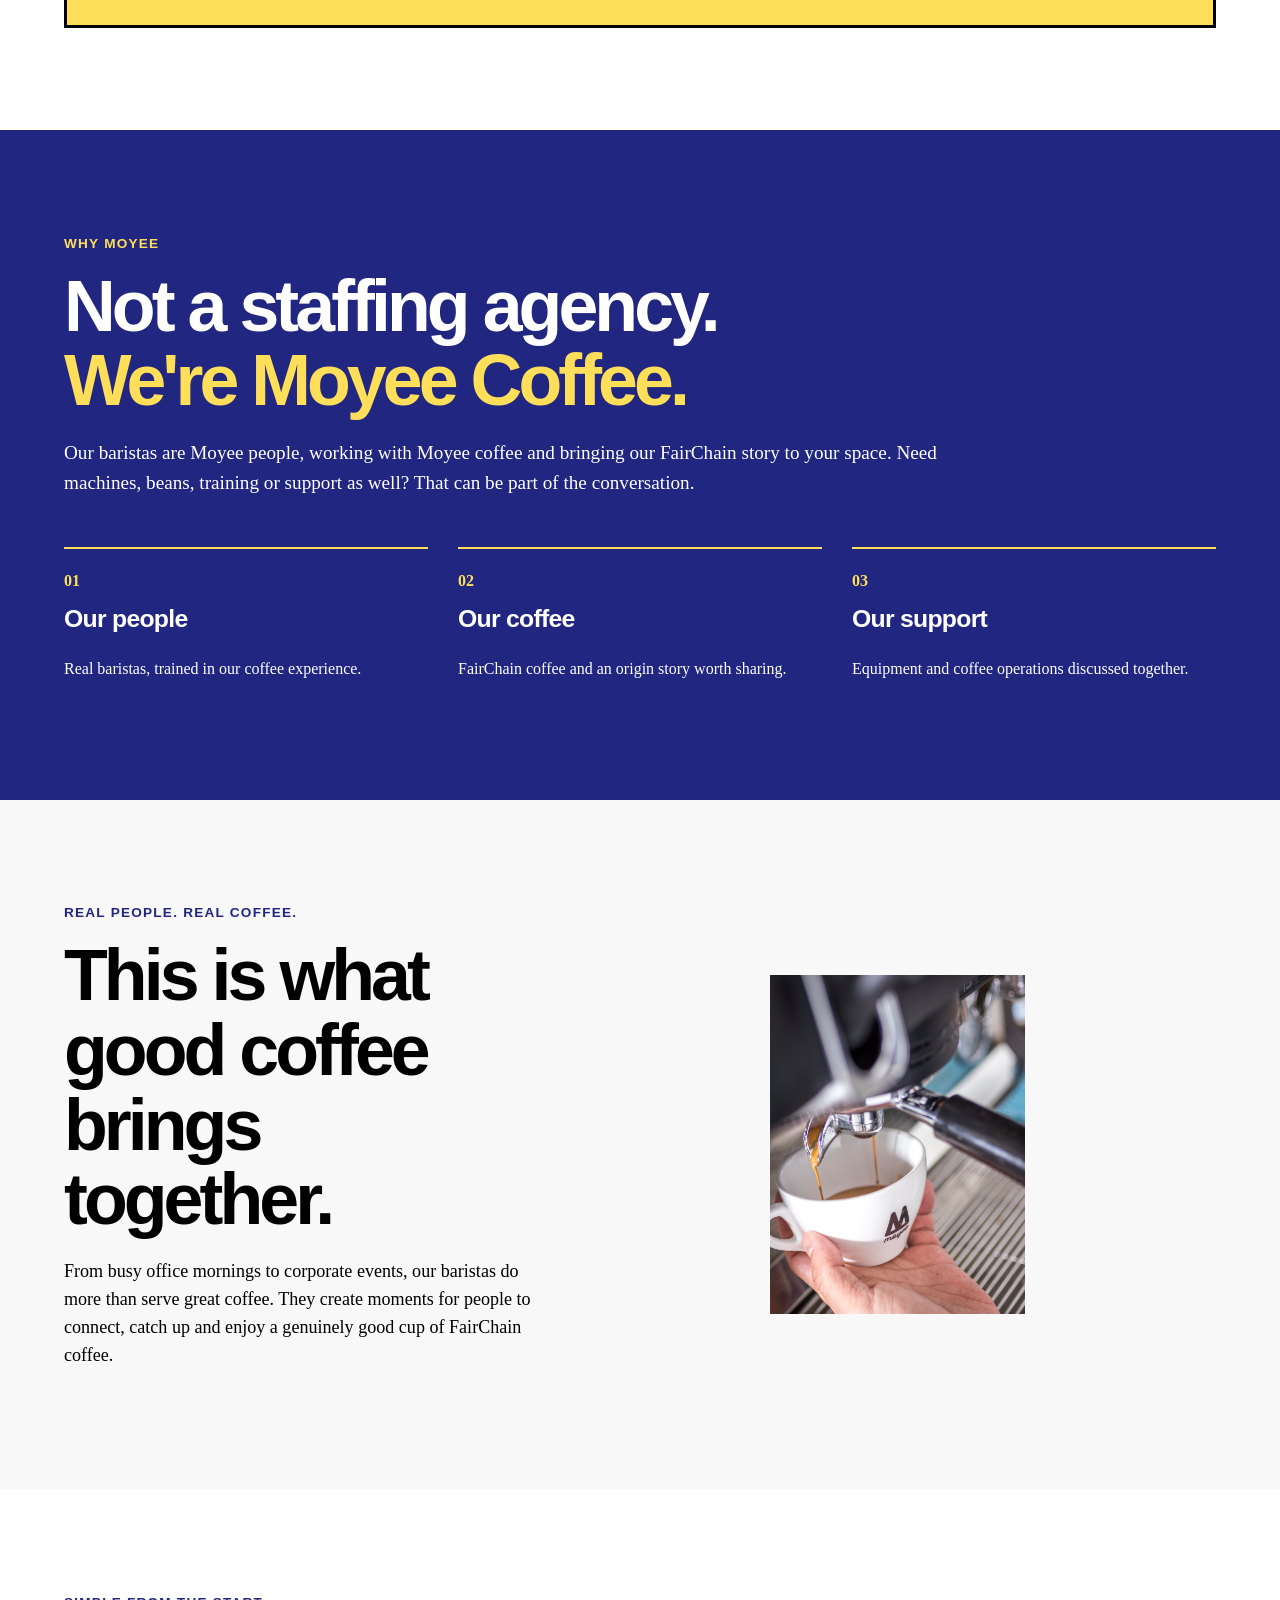
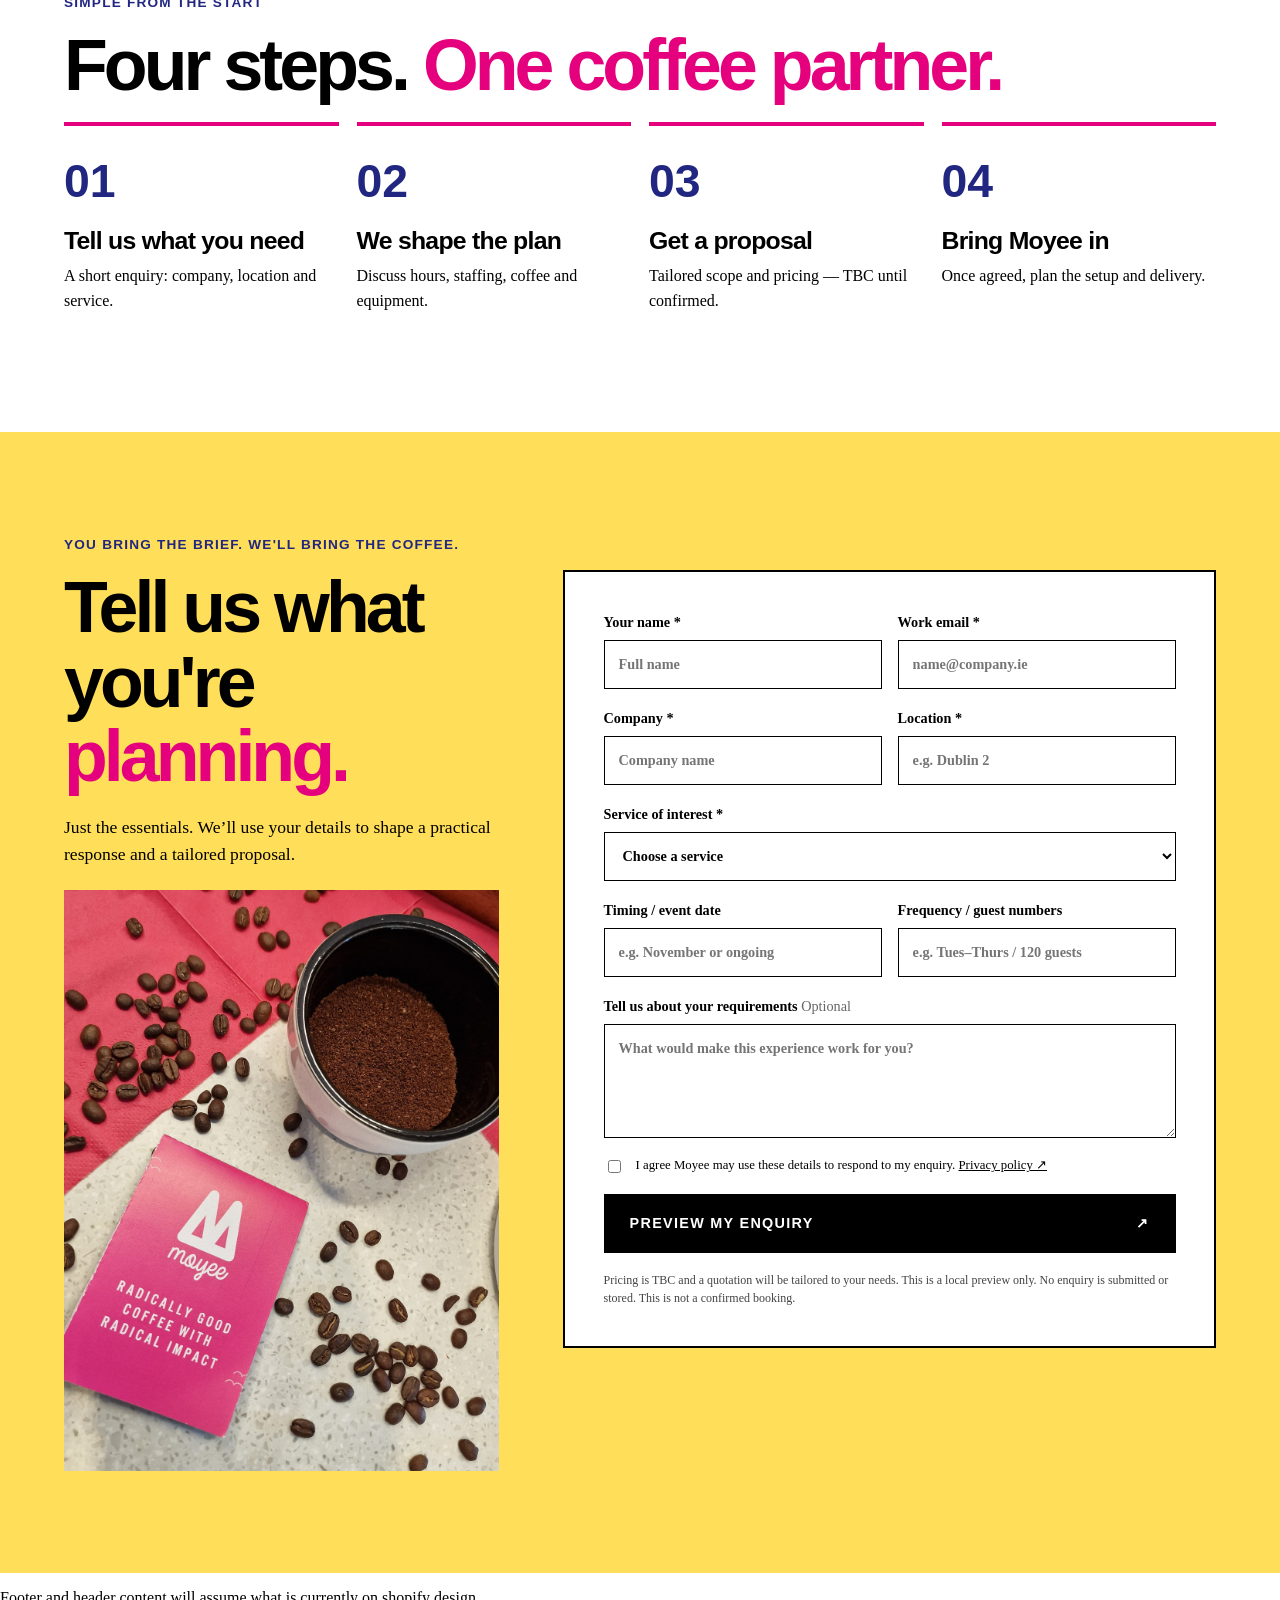
==== commit 85a9b3e7: "Add footer content to index.html Added a footer section with a note about footer and header content." ====
--- a/index.html
+++ b/index.html
@@ -232,4 +232,4 @@
 <p class="form-micro">Pricing is TBC and a quotation will be tailored to your needs. This is a local preview only. No enquiry is submitted or stored. This is not a confirmed booking.</p>
 </form></div></section></main></div>
 
-<footer><div><div class="footer-logo">MOYEE®</div><p>Radically good coffee. Radically fair.</p><p>Moyee Coffee Ireland</p></div><div><b>EXPLORE</b><a href="index.html">Corporate Barista Services</a><a href="barista-as-a-service.html">Office Barista Service</a><a href="branded-coffee-activations.html">Brand Activations</a><a href="https://moyeecoffee.ie/pages/workplace-coffee" rel="noopener" target="_blank">Workplace Coffee &amp; Equipment</a></div><div><b>ENQUIRIES</b><p>Use the service enquiry form to prepare your requirements.</p><p>Sales submission will be connected in Shopify.</p></div><div class="foot-note">Moyee Corporate Barista Services · V3 local HTML preview · Forms are demonstration-only · Photos, fonts and commercial terms pending approved assets.</div></footer></body></html>+<footer><div><p>Footer and header content will assume what is currently on shopify design.</p></div></footer></body></html>
